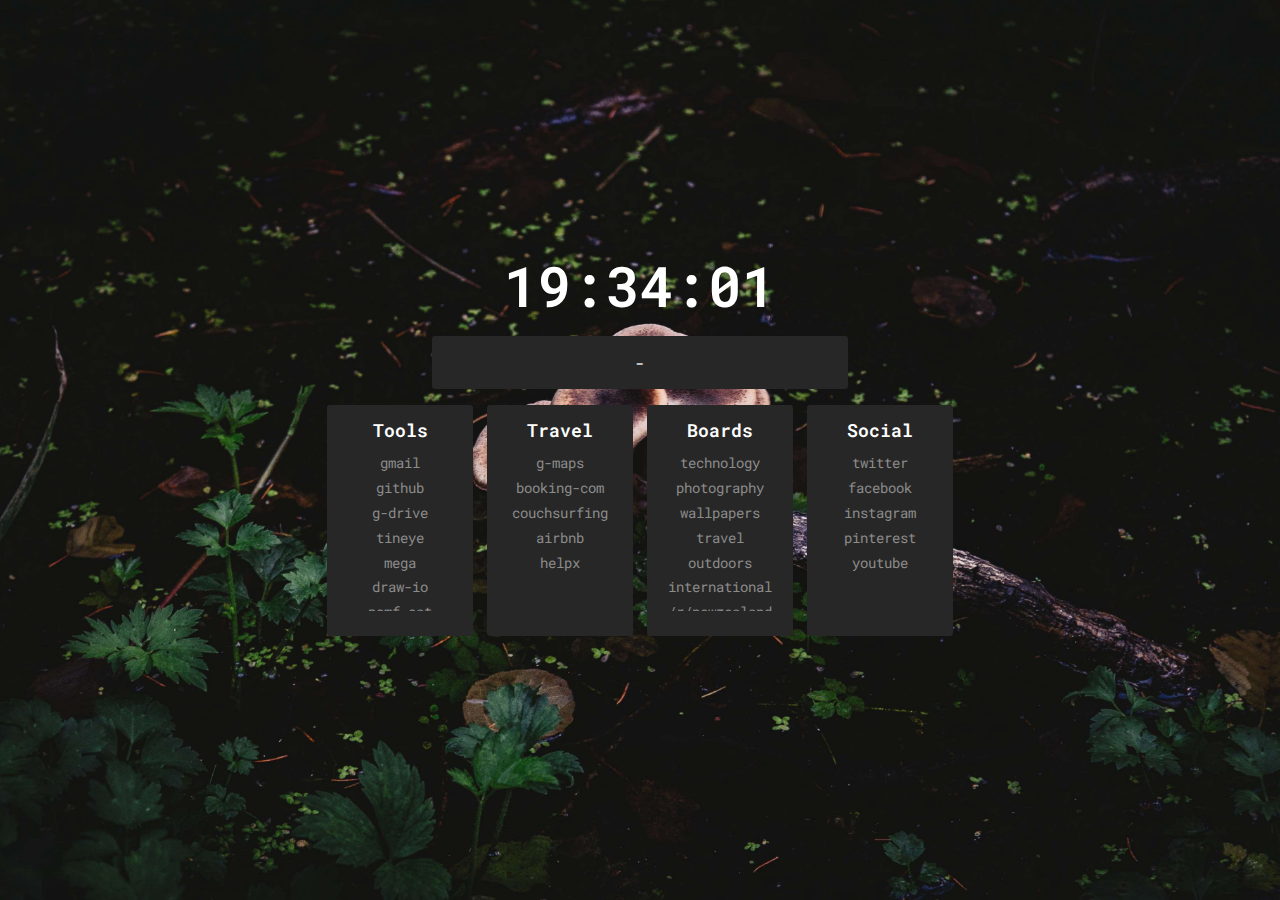
==== index.html @ 1b89a1aa "Initial commit" ====
<!DOCTYPE html>
<html lang="en">
<head>
    <meta charset="UTF-8">
    <meta name="viewport" content="width=device-width, initial-scale=1.0">
    <meta http-equiv="X-UA-Compatible" content="ie=edge">
    
    <title>let me take you</title>
    <link rel="stylesheet" href="styles.css">
</head>
<body>
    <div id="search">
        <input id="search-field" type="text" name="search-field" onkeypress="return search(event)"/>
    </div>
    <div class="container">
        <div id="clock"></div>
        <div class="weather-container">
            <div class="row">
                <div id="weather-description"class="inline"></div>
                <div class="inline">-</div>
                <div id="temp" class="inline"></div>
            </div>
        </div>
        <div class="bookmark-container">
            <div class="bookmark-set">
                <div class="bookmark-title">Tools</div>
                <div class="bookmark-inner-container">
                    <a class="bookmark" href="https://inbox.google.com/" target="_blank">gmail</a>
                    <a class="bookmark" href="https://github.com/" target="_blank">github</a>
                    <a class="bookmark" href="https://drive.google.com/" target="_blank">g-drive</a>
                    <a class="bookmark" href="https://www.tineye.com/" target="_blank">tineye</a>
                    <a class="bookmark" href="https://mega.nz/" target="_blank">mega</a>
                    <a class="bookmark" href="http://draw.io/" target="_blank">draw-io</a>
                    <a class="bookmark" href="http://pomf.cat/" target="_blank">pomf-cat</a>
                </div>
            </div>
            <div class="bookmark-set">
                <div class="bookmark-title">Travel</div>
                <div class="bookmark-inner-container">
                    <a class="bookmark" href="https://maps.google.com" target="_blank">g-maps</a>
                    <a class="bookmark" href="https://booking.com" target="_blank">booking-com</a>
                    <a class="bookmark" href="www.couchsurfing.com/dashboard" target="_blank">couchsurfing</a>
                    <a class="bookmark" href="https://www.airbnb.co.nz" target="_blank">airbnb</a>
                    <a class="bookmark" href="https://www.helpx.net/" target="_blank">helpx</a>
                </div>
            </div>
            <div class="bookmark-set">
            <div class="bookmark-title">Boards</div>
                <div class="bookmark-inner-container">
                    <a class="bookmark" href="http://boards.4chan.org/g/catalog" target="_blank">technology</a>
                    <a class="bookmark" href="http://boards.4chan.org/p/catalog" target="_blank">photography</a>
                    <a class="bookmark" href="http://boards.4chan.org/wg/catalog" target="_blank">wallpapers</a>
                    <a class="bookmark" href="http://boards.4chan.org/trv/catalog" target="_blank">travel</a>
                    <a class="bookmark" href="http://boards.4chan.org/out/catalog" target="_blank">outdoors</a>
                    <a class="bookmark" href="http://boards.4chan.org/int/catalog" target="_blank">international</a>
                    <a class="bookmark" href="https://www.reddit.com/r/newzealand" target="_blank">/r/newzealand</a>
                    <a class="bookmark" href="https://www.reddit.com/r/macsetups" target="_blank">/r/macsetups</a>
                    <a class="bookmark" href="https://www.reddit.com/r/desktops" target="_blank">/r/desktops</a>
                </div>
            </div>
            <div class="bookmark-set">
                <div class="bookmark-title">Social</div>
                <div class="bookmark-inner-container">
                    <a class="bookmark" href="https://twitter.com" target="_blank">twitter</a>
                    <a class="bookmark" href="https://facebook.com" target="_blank">facebook</a>
                    <a class="bookmark" href="https://instagram.com" target="_blank">instagram</a>
                    <a class="bookmark" href="https://pinterest.nz" target="_blank">pinterest</a>
                    <a class="bookmark" href="https://youtube.com" target="_blank">youtube</a>
                </div>
            </div>
        </div>
    </div>

    <script>
        // Search on enter key event
        function search(e) {
            if (e.keyCode == 13) {
                var val = document.getElementById("search-field").value;
                window.open("https://google.com/search?q=" + val);
            }
        }
        // Get current time and format
        function getTime() {
            let date = new Date(),
                min = date.getMinutes(),
                sec = date.getSeconds(),
                hour = date.getHours();

            return "" + 
                (hour < 10 ? ("0" + hour) : hour) + ":" + 
                (min < 10 ? ("0" + min) : min) + ":" + 
                (sec < 10 ? ("0" + sec) : sec);
        }

        window.onload = () => {
            let xhr = new XMLHttpRequest();
            // Request to open weather map
            xhr.open('GET', 'http://api.openweathermap.org/data/2.5/weather?q=Auckland,nz&units=metric&appid=e5b292ae2f9dae5f29e11499c2d82ece');
            xhr.onload = () => {
                if (xhr.readyState === 4) {
                    if (xhr.status === 200) {
                        let json = JSON.parse(xhr.responseText);
                        console.log(json);
                        document.getElementById("temp").innerHTML = json.main.temp.toFixed(0) + " C";
                        document.getElementById("weather-description").innerHTML = json.weather[0].description;
                    } else {
                        console.log('error msg: ' + xhr.status);
                    }
                }
            }
            xhr.send();
            // Set up the clock
            document.getElementById("clock").innerHTML = getTime();
            // Set clock interval to tick clock
            setInterval( () => {
                document.getElementById("clock").innerHTML = getTime();
            },100);
        }

        document.addEventListener("keydown", event => {
            if (event.keyCode == 32) {          // Spacebar code to open search
                document.getElementById('search').style.display = 'flex';
                document.getElementById('search-field').focus();
            } else if (event.keyCode == 27) {   // Esc to close search
                document.getElementById('search-field').value = '';
                document.getElementById('search-field').blur();
                document.getElementById('search').style.display = 'none';
            }
        });
    </script>
</body>
</html>
---- styles.css ----
@import url('https://fonts.googleapis.com/css?family=Roboto+Mono');

body {
    background-color: black;
    margin: 0px;
    background-image: url(mush.jpg);
    background-position: center;
    background-repeat: no-repeat;
    background-size: cover;
    background-attachment: fixed;
}

.container {
    width: 100%;
    height: 100vh;
    display: flex;
    align-items: center;
    justify-content: center;
    flex-direction: column;
}

#clock {
    font-family: sans-serif;
    font-size: 3.5rem;
    font-weight: 600;
    font-family: "Roboto Mono";
    color: #fff;
    margin-bottom: .25em;
}

#search {
    width: 100%;
    height: 100vh;
    background-color: #272727;
    display: none;
    position: absolute;
    box-sizing: border-box;
    flex-direction: column;
    align-items: center;
    justify-content: center;
}

#search-field {
    width: 90%;
    padding: .75em 1em;
    box-sizing: border-box;
    background-color: #272727;
    border: solid 0px #272727;
    font-family: "Roboto Mono";
    font-size: 4rem;
    color: #f2f2f2;
    outline: none;
    border-radius: 3px;
    margin-bottom: 1em;
    text-align: center;
}

.weather-container {
    width: 30%;
    background-color: #272727;
    padding: 1em;
    border-radius: 3px;
    font-family: "Roboto Mono";
    color: #fff;
    text-align: center;
}
.inline {
    display: inline-block;
}

.bookmark-container {
    display: flex;
    flex-direction: row;
    justify-content: center;
    width: 50%;
    margin: 1em 0em;
}

@media only screen and (max-width: 840px) {
    .container {
        height: auto;
    }
    #clock {
        margin-top: 1em;
    }
    .container > .bookmark-container {
        flex-direction: column;
        width: 60%;
    }
    .bookmark-container > .bookmark-set {
        width: auto;
        margin: 1em 0em;
    }
}

.bookmark-set {
    padding: 1em;
    background-color: #272727;
    border-radius: 3px;
    font-family: "Roboto Mono";
    font-size: .85rem;
    width: 25%;
    height: 15em;
    margin: 0em .5em;
}
.bookmark-inner-container {
    overflow-y: scroll;
    height: 80%;
    vertical-align: top;
}
.bookmark-title {
    font-size: 1.1rem;
    font-weight: 600;
    color: #fff;
    margin: 0em 0em .35em 0em;
    text-align: center;
}
.bookmark-title:hover {
    cursor: default;
}
.bookmark {
    text-decoration: none;
    color: #8c8c8b;
    display:block;
    margin: .5em 0em;
    text-align: center;
}
.bookmark:hover {
    color: #fff;
}

::-webkit-scrollbar {
    display: none;
}
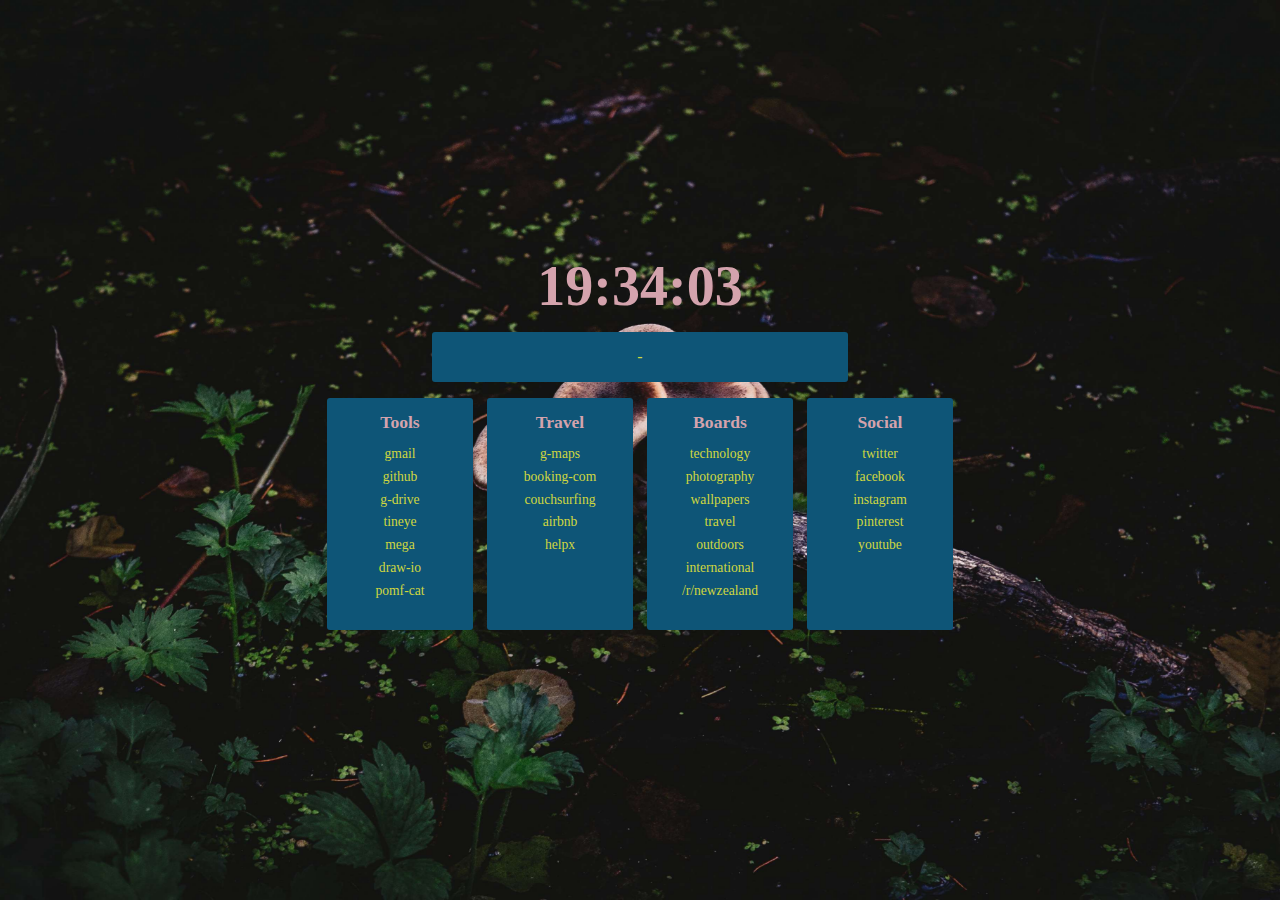
==== commit 03ea65a8: "update with new colours" ====
--- a/index.html
+++ b/index.html
@@ -118,10 +118,10 @@
         }
 
         document.addEventListener("keydown", event => {
-            if (event.keyCode == 32) {          // Spacebar code to open search
+			if (![8, 9, 20, 32, 37, 38, 39, 40].includes(event.keyCode)) {
                 document.getElementById('search').style.display = 'flex';
-                document.getElementById('search-field').focus();
-            } else if (event.keyCode == 27) {   // Esc to close search
+                document.getElementById('search-field').focus();}
+			if (event.keyCode == 27) {
                 document.getElementById('search-field').value = '';
                 document.getElementById('search-field').blur();
                 document.getElementById('search').style.display = 'none';
--- a/styles.css
+++ b/styles.css
@@ -1,5 +1,3 @@
-@import url('https://fonts.googleapis.com/css?family=Roboto+Mono');
-
 body {
     background-color: black;
     margin: 0px;
@@ -23,15 +21,15 @@
     font-family: sans-serif;
     font-size: 3.5rem;
     font-weight: 600;
-    font-family: "Roboto Mono";
-    color: #fff;
+    font-family: "PT Mono", "SF Mono" ;
+    color: #D4A3AD;
     margin-bottom: .25em;
 }
 
 #search {
     width: 100%;
     height: 100vh;
-    background-color: #272727;
+    background-color: rgb(14, 85, 119);
     display: none;
     position: absolute;
     box-sizing: border-box;
@@ -44,9 +42,9 @@
     width: 90%;
     padding: .75em 1em;
     box-sizing: border-box;
-    background-color: #272727;
-    border: solid 0px #272727;
-    font-family: "Roboto Mono";
+    background-color: rgb(14, 85, 119);
+    border: solid 0px rgb(14, 85, 119);
+    font-family: "PT Mono";
     font-size: 4rem;
     color: #f2f2f2;
     outline: none;
@@ -57,13 +55,14 @@
 
 .weather-container {
     width: 30%;
-    background-color: #272727;
+    background-color: rgb(14, 85, 119);
     padding: 1em;
     border-radius: 3px;
-    font-family: "Roboto Mono";
-    color: #fff;
+    font-family: "PT Mono";
+    color:rgb(208, 215, 63);
     text-align: center;
 }
+
 .inline {
     display: inline-block;
 }
@@ -85,7 +84,7 @@
     }
     .container > .bookmark-container {
         flex-direction: column;
-        width: 60%;
+        width: 80%;
     }
     .bookmark-container > .bookmark-set {
         width: auto;
@@ -95,9 +94,9 @@
 
 .bookmark-set {
     padding: 1em;
-    background-color: #272727;
+    background-color: rgb(14, 85, 119);
     border-radius: 3px;
-    font-family: "Roboto Mono";
+    font-family: "PT Mono";
     font-size: .85rem;
     width: 25%;
     height: 15em;
@@ -111,7 +110,7 @@
 .bookmark-title {
     font-size: 1.1rem;
     font-weight: 600;
-    color: #fff;
+    color: #D4A3AD;
     margin: 0em 0em .35em 0em;
     text-align: center;
 }
@@ -120,13 +119,13 @@
 }
 .bookmark {
     text-decoration: none;
-    color: #8c8c8b;
+    color:rgb(208, 215, 63);
     display:block;
     margin: .5em 0em;
     text-align: center;
 }
 .bookmark:hover {
-    color: #fff;
+    color: #D4A3AD;
 }
 
 ::-webkit-scrollbar {
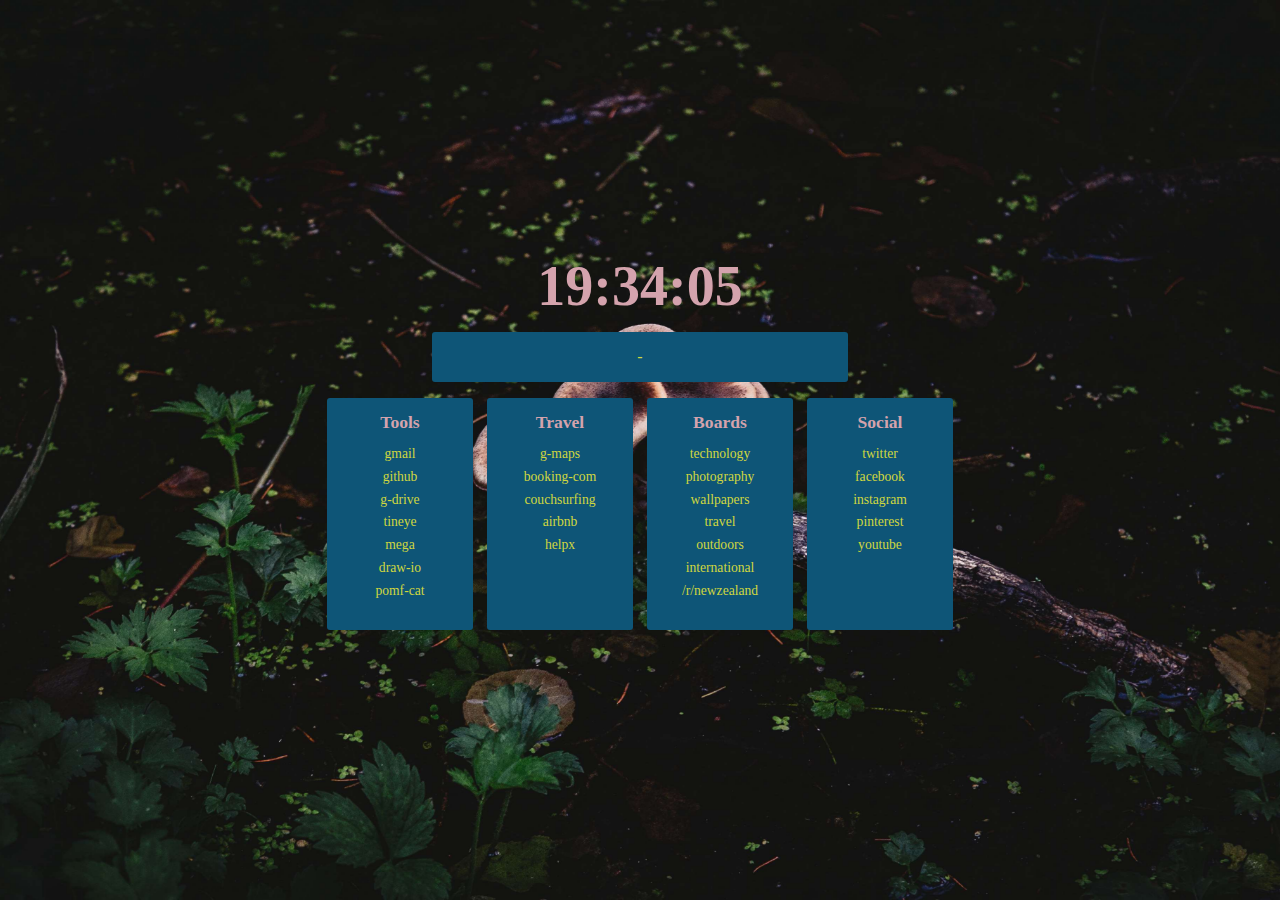
==== commit 389d7742: "nothing that matters" ====
--- a/index.html
+++ b/index.html
@@ -120,8 +120,9 @@
         document.addEventListener("keydown", event => {
 			if (![8, 9, 20, 32, 37, 38, 39, 40].includes(event.keyCode)) {
                 document.getElementById('search').style.display = 'flex';
-                document.getElementById('search-field').focus();}
-			if (event.keyCode == 27) {
+                document.getElementById('search-field').focus();
+			}
+			else if (event.keyCode == 27) {
                 document.getElementById('search-field').value = '';
                 document.getElementById('search-field').blur();
                 document.getElementById('search').style.display = 'none';
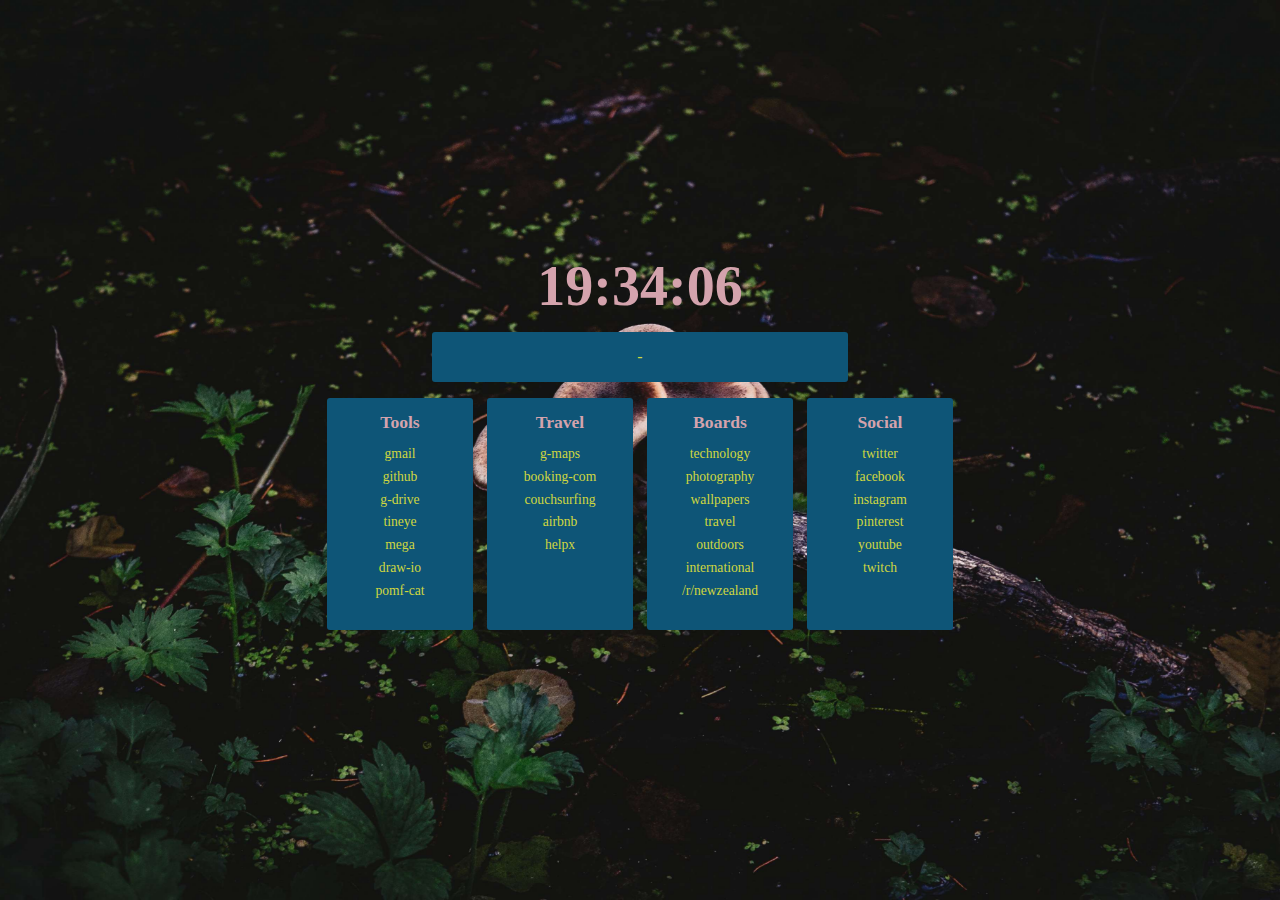
==== commit c8b7d051: "added shit" ====
--- a/index.html
+++ b/index.html
@@ -39,7 +39,7 @@
                 <div class="bookmark-inner-container">
                     <a class="bookmark" href="https://maps.google.com" target="_blank">g-maps</a>
                     <a class="bookmark" href="https://booking.com" target="_blank">booking-com</a>
-                    <a class="bookmark" href="www.couchsurfing.com/dashboard" target="_blank">couchsurfing</a>
+                    <a class="bookmark" href="https://www.couchsurfing.com/dashboard" target="_blank">couchsurfing</a>
                     <a class="bookmark" href="https://www.airbnb.co.nz" target="_blank">airbnb</a>
                     <a class="bookmark" href="https://www.helpx.net/" target="_blank">helpx</a>
                 </div>
@@ -47,13 +47,14 @@
             <div class="bookmark-set">
             <div class="bookmark-title">Boards</div>
                 <div class="bookmark-inner-container">
-                    <a class="bookmark" href="http://boards.4chan.org/g/catalog" target="_blank">technology</a>
-                    <a class="bookmark" href="http://boards.4chan.org/p/catalog" target="_blank">photography</a>
-                    <a class="bookmark" href="http://boards.4chan.org/wg/catalog" target="_blank">wallpapers</a>
-                    <a class="bookmark" href="http://boards.4chan.org/trv/catalog" target="_blank">travel</a>
-                    <a class="bookmark" href="http://boards.4chan.org/out/catalog" target="_blank">outdoors</a>
-                    <a class="bookmark" href="http://boards.4chan.org/int/catalog" target="_blank">international</a>
+                    <a class="bookmark" href="https://boards.4chan.org/g/catalog" target="_blank">technology</a>
+                    <a class="bookmark" href="https://boards.4chan.org/p/catalog" target="_blank">photography</a>
+                    <a class="bookmark" href="https://boards.4chan.org/wg/catalog" target="_blank">wallpapers</a>
+                    <a class="bookmark" href="https://boards.4chan.org/trv/catalog" target="_blank">travel</a>
+                    <a class="bookmark" href="https://boards.4chan.org/out/catalog" target="_blank">outdoors</a>
+                    <a class="bookmark" href="https://boards.4chan.org/int/catalog" target="_blank">international</a>
                     <a class="bookmark" href="https://www.reddit.com/r/newzealand" target="_blank">/r/newzealand</a>
+					<a class="bookmark" href="https://www.reddit.com/r/edc" target="_blank">/r/EDC</a>
                     <a class="bookmark" href="https://www.reddit.com/r/macsetups" target="_blank">/r/macsetups</a>
                     <a class="bookmark" href="https://www.reddit.com/r/desktops" target="_blank">/r/desktops</a>
                 </div>
@@ -66,6 +67,7 @@
                     <a class="bookmark" href="https://instagram.com" target="_blank">instagram</a>
                     <a class="bookmark" href="https://pinterest.nz" target="_blank">pinterest</a>
                     <a class="bookmark" href="https://youtube.com" target="_blank">youtube</a>
+                    <a class="bookmark" href="https://twitch.tv" target="_blank">twitch</a>
                 </div>
             </div>
         </div>
@@ -122,7 +124,7 @@
                 document.getElementById('search').style.display = 'flex';
                 document.getElementById('search-field').focus();
 			}
-			else if (event.keyCode == 27) {
+			if (event.keyCode == 27) {
                 document.getElementById('search-field').value = '';
                 document.getElementById('search-field').blur();
                 document.getElementById('search').style.display = 'none';
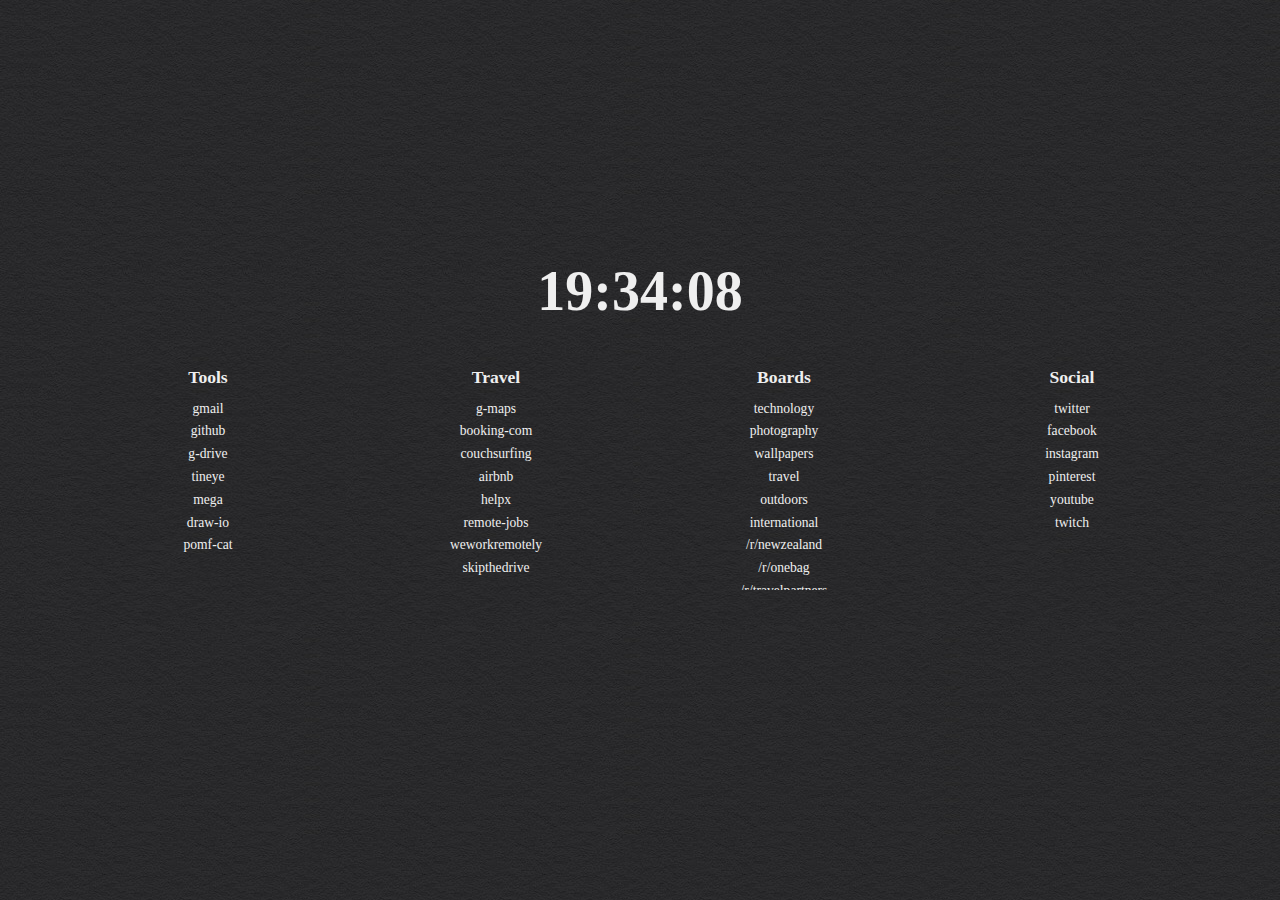
==== commit 5ac8c0dc: "more change" ====
--- a/index.html
+++ b/index.html
@@ -3,7 +3,6 @@
 <head>
     <meta charset="UTF-8">
     <meta name="viewport" content="width=device-width, initial-scale=1.0">
-    <meta http-equiv="X-UA-Compatible" content="ie=edge">
     
     <title>let me take you</title>
     <link rel="stylesheet" href="styles.css">
@@ -14,13 +13,6 @@
     </div>
     <div class="container">
         <div id="clock"></div>
-        <div class="weather-container">
-            <div class="row">
-                <div id="weather-description"class="inline"></div>
-                <div class="inline">-</div>
-                <div id="temp" class="inline"></div>
-            </div>
-        </div>
         <div class="bookmark-container">
             <div class="bookmark-set">
                 <div class="bookmark-title">Tools</div>
@@ -42,6 +34,9 @@
                     <a class="bookmark" href="https://www.couchsurfing.com/dashboard" target="_blank">couchsurfing</a>
                     <a class="bookmark" href="https://www.airbnb.co.nz" target="_blank">airbnb</a>
                     <a class="bookmark" href="https://www.helpx.net/" target="_blank">helpx</a>
+                    <a class="bookmark" href="https://remoteok.io" target="_blank">remote-jobs</a>
+                    <a class="bookmark" href="https://weworkremotely.com" target="_blank">weworkremotely</a>
+                    <a class="bookmark" href="https://www.skipthedrive.com" target="_blank">skipthedrive</a>
                 </div>
             </div>
             <div class="bookmark-set">
@@ -54,6 +49,8 @@
                     <a class="bookmark" href="https://boards.4chan.org/out/catalog" target="_blank">outdoors</a>
                     <a class="bookmark" href="https://boards.4chan.org/int/catalog" target="_blank">international</a>
                     <a class="bookmark" href="https://www.reddit.com/r/newzealand" target="_blank">/r/newzealand</a>
+                    <a class="bookmark" href="https://www.reddit.com/r/onebag/" target="_blank">/r/onebag</a>
+                    <a class="bookmark" href="https://www.reddit.com/r/travelpartners/" target="_blank">/r/travelpartners</a>
 					<a class="bookmark" href="https://www.reddit.com/r/edc" target="_blank">/r/EDC</a>
                     <a class="bookmark" href="https://www.reddit.com/r/macsetups" target="_blank">/r/macsetups</a>
                     <a class="bookmark" href="https://www.reddit.com/r/desktops" target="_blank">/r/desktops</a>
@@ -78,7 +75,7 @@
         function search(e) {
             if (e.keyCode == 13) {
                 var val = document.getElementById("search-field").value;
-                window.open("https://google.com/search?q=" + val);
+                window.open("https://duckduckgo.com/?q=" + val);
             }
         }
         // Get current time and format
@@ -95,29 +92,13 @@
         }
 
         window.onload = () => {
-            let xhr = new XMLHttpRequest();
-            // Request to open weather map
-            xhr.open('GET', 'http://api.openweathermap.org/data/2.5/weather?q=Auckland,nz&units=metric&appid=e5b292ae2f9dae5f29e11499c2d82ece');
-            xhr.onload = () => {
-                if (xhr.readyState === 4) {
-                    if (xhr.status === 200) {
-                        let json = JSON.parse(xhr.responseText);
-                        console.log(json);
-                        document.getElementById("temp").innerHTML = json.main.temp.toFixed(0) + " C";
-                        document.getElementById("weather-description").innerHTML = json.weather[0].description;
-                    } else {
-                        console.log('error msg: ' + xhr.status);
-                    }
-                }
-            }
-            xhr.send();
-            // Set up the clock
-            document.getElementById("clock").innerHTML = getTime();
-            // Set clock interval to tick clock
-            setInterval( () => {
-                document.getElementById("clock").innerHTML = getTime();
-            },100);
-        }
+			// Set up the clock
+			document.getElementById("clock").innerHTML = getTime();
+			// Set clock interval to tick clock
+			setInterval( () => {
+				document.getElementById("clock").innerHTML = getTime();
+			},100);
+		}
 
         document.addEventListener("keydown", event => {
 			if (![8, 9, 20, 32, 37, 38, 39, 40].includes(event.keyCode)) {
--- a/styles.css
+++ b/styles.css
@@ -1,11 +1,9 @@
 body {
     background-color: black;
     margin: 0px;
-    background-image: url(mush.jpg);
+    background-image: url(bg-dark.jpg);
     background-position: center;
-    background-repeat: no-repeat;
-    background-size: cover;
-    background-attachment: fixed;
+	background-repeat:repeat;
 }
 
 .container {
@@ -22,14 +20,16 @@
     font-size: 3.5rem;
     font-weight: 600;
     font-family: "PT Mono", "SF Mono" ;
-    color: #D4A3AD;
+    color: #efefef;
     margin-bottom: .25em;
 }
 
 #search {
     width: 100%;
     height: 100vh;
-    background-color: rgb(14, 85, 119);
+    background-image: url(bg-dark.jpg);
+    background-position: center;
+	background-repeat:repeat;
     display: none;
     position: absolute;
     box-sizing: border-box;
@@ -42,8 +42,10 @@
     width: 90%;
     padding: .75em 1em;
     box-sizing: border-box;
-    background-color: rgb(14, 85, 119);
-    border: solid 0px rgb(14, 85, 119);
+    background-image: url(bg-dark.jpg);
+    background-position: center;
+	background-repeat:repeat;
+    border: solid 0px #333;
     font-family: "PT Mono";
     font-size: 4rem;
     color: #f2f2f2;
@@ -55,11 +57,13 @@
 
 .weather-container {
     width: 30%;
-    background-color: rgb(14, 85, 119);
+    background-image: url(bg-dark.jpg);
+    background-position: center;
+	background-repeat:repeat;
     padding: 1em;
     border-radius: 3px;
     font-family: "PT Mono";
-    color:rgb(208, 215, 63);
+    color:#efefef;
     text-align: center;
 }
 
@@ -71,7 +75,7 @@
     display: flex;
     flex-direction: row;
     justify-content: center;
-    width: 50%;
+    width: 90%;
     margin: 1em 0em;
 }
 
@@ -80,26 +84,29 @@
         height: auto;
     }
     #clock {
-        margin-top: 1em;
+        margin-top: 0.5em;
     }
     .container > .bookmark-container {
         flex-direction: column;
-        width: 80%;
+        width: 90%;
     }
     .bookmark-container > .bookmark-set {
         width: auto;
-        margin: 1em 0em;
+        margin: 0.5em 0em;
     }
 }
 
 .bookmark-set {
     padding: 1em;
-    background-color: rgb(14, 85, 119);
+    background-image: url(bg-dark.jpg);
+/*	background-color:#444;*/
+    background-position: center;
+	background-repeat:repeat;
     border-radius: 3px;
     font-family: "PT Mono";
     font-size: .85rem;
     width: 25%;
-    height: 15em;
+    height: 18em;
     margin: 0em .5em;
 }
 .bookmark-inner-container {
@@ -110,7 +117,7 @@
 .bookmark-title {
     font-size: 1.1rem;
     font-weight: 600;
-    color: #D4A3AD;
+    color: #efefef;
     margin: 0em 0em .35em 0em;
     text-align: center;
 }
@@ -119,13 +126,13 @@
 }
 .bookmark {
     text-decoration: none;
-    color:rgb(208, 215, 63);
+    color:#efefef;
     display:block;
     margin: .5em 0em;
     text-align: center;
 }
 .bookmark:hover {
-    color: #D4A3AD;
+    color: #efefef;
 }
 
 ::-webkit-scrollbar {
